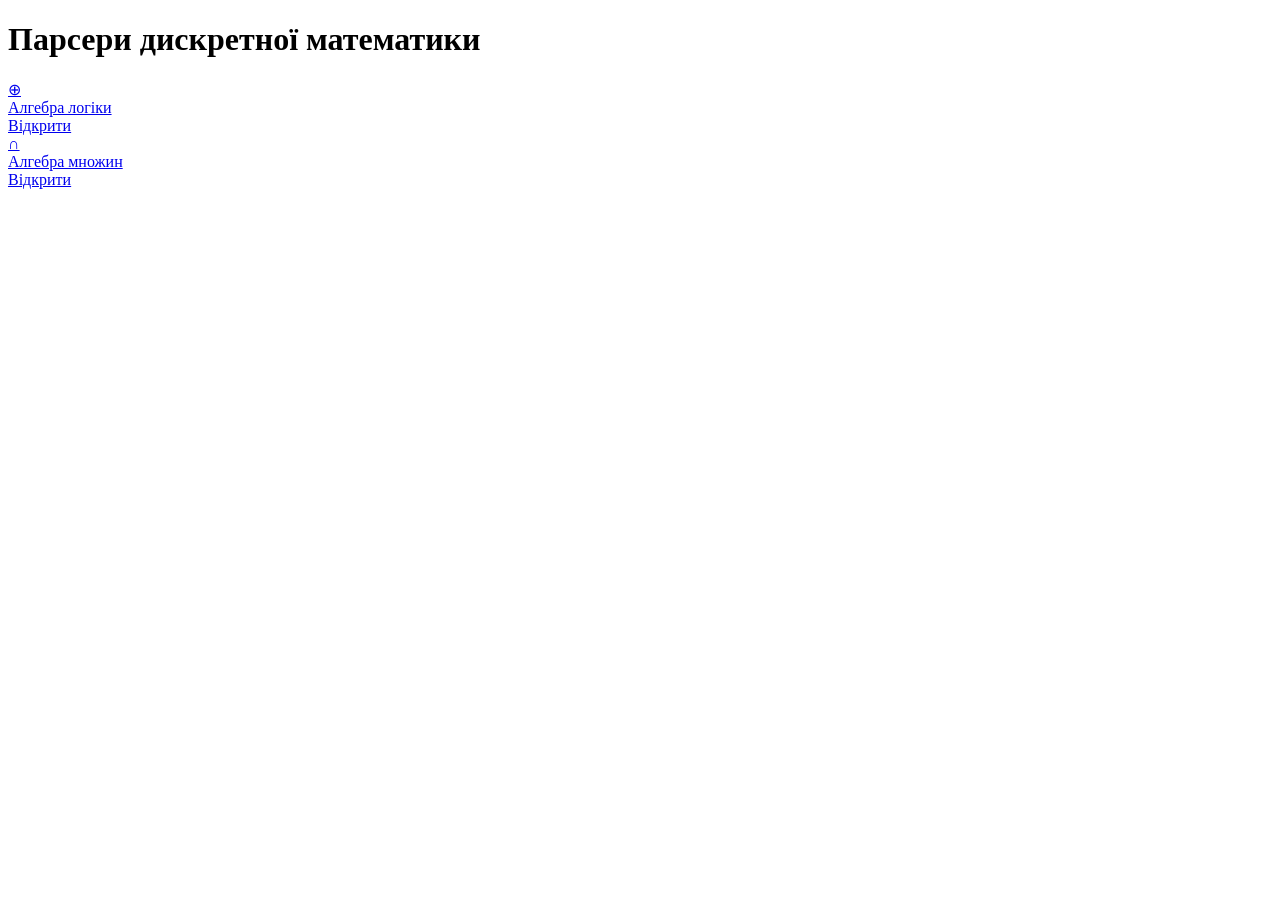
==== index.html @ 01ef5ad5 "adding files" ====
<!DOCTYPE html>
<html lang="uk">
<head>
  <meta charset="utf-8">
  <meta name="viewport" content="width=device-width, initial-scale=1">
  <title>Парсери дискретної математики</title>
  <link rel="manifest" href="manifest.json">
  <meta name="theme-color" content="#20b2aa">
  <meta name="apple-mobile-web-app-capable" content="yes">
  <meta name="apple-mobile-web-app-title" content="DM Parsers">
  <link rel="stylesheet" href="css/main.css">
</head>
<body>

  <h1>Парсери дискретної математики</h1>

  <div class="cards">
    <a class="card" href="logic/index.html">
      <div class="card-icon">⊕</div>
      <div class="card-title">Алгебра логіки</div>
      <div class="card-btn">Відкрити</div>
    </a>
    <a class="card" href="sets/index.html">
      <div class="card-icon">∩</div>
      <div class="card-title">Алгебра множин</div>
      <div class="card-btn">Відкрити</div>
    </a>
  </div>

 

  <script>
    if ('serviceWorker' in navigator) {
      navigator.serviceWorker.register('/sw.js').catch(function(){});
    }
  </script>
</body>
</html>
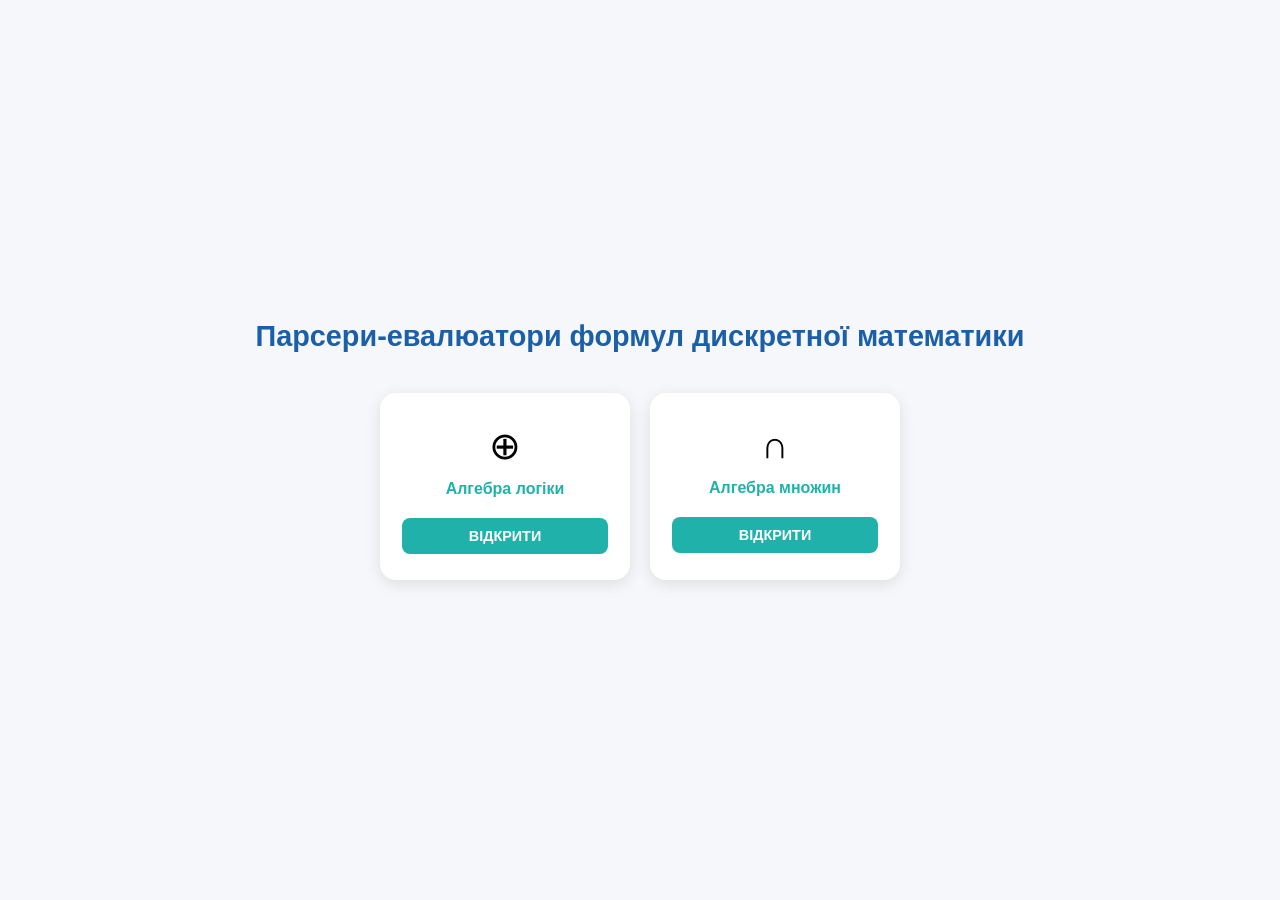
==== commit a71468a5: "some changes" ====
--- a/index.html
+++ b/index.html
@@ -3,7 +3,7 @@
 <head>
   <meta charset="utf-8">
   <meta name="viewport" content="width=device-width, initial-scale=1">
-  <title>Парсери дискретної математики</title>
+  <title>Парсери-евалюатори формул дискретної математики</title>
   <link rel="manifest" href="manifest.json">
   <meta name="theme-color" content="#20b2aa">
   <meta name="apple-mobile-web-app-capable" content="yes">
@@ -12,7 +12,7 @@
 </head>
 <body>
 
-  <h1>Парсери дискретної математики</h1>
+  <h1>Парсери-евалюатори формул дискретної математики</h1>
 
   <div class="cards">
     <a class="card" href="logic/index.html">
--- a/css/main.css
+++ b/css/main.css
@@ -0,0 +1,92 @@
+*, *::before, *::after { box-sizing: border-box; margin: 0; padding: 0; }
+
+body {
+  font-family: Arial, sans-serif;
+  background: #f5f7fa;
+  min-height: 100vh;
+  display: flex;
+  flex-direction: column;
+  align-items: center;
+  justify-content: center;
+  padding: 24px 16px;
+}
+
+.logo { font-size: 3em; margin-bottom: 12px; }
+
+h1 {
+  font-size: clamp(1.1em, 4vw, 1.8em);
+  color: #1a5fa8;
+  text-align: center;
+  margin-bottom: 40px;
+}
+
+.cards {
+  display: flex;
+  flex-direction: row;
+  gap: 20px;
+  width: 100%;
+  max-width: 520px;
+}
+
+.card {
+  flex: 1;
+  background: #fff;
+  border-radius: 16px;
+  box-shadow: 0 4px 16px rgba(0,0,0,.10);
+  padding: 28px 20px 24px;
+  display: flex;
+  flex-direction: column;
+  align-items: center;
+  gap: 12px;
+  text-decoration: none;
+  border: 2px solid transparent;
+  transition: transform .15s, box-shadow .15s;
+}
+
+.card:hover {
+  transform: translateY(-4px);
+  box-shadow: 0 8px 24px rgba(0,0,0,.15);
+  border-color: #20b2aa;
+}
+
+.card-icon { font-size: 2.4em; }
+
+.card-title {
+  font-size: 1em;
+  font-weight: bold;
+  color: #20b2aa;
+  text-align: center;
+}
+
+.card-btn {
+  margin-top: 8px;
+  background: #20b2aa;
+  color: #fff;
+  border-radius: 8px;
+  padding: 10px 20px;
+  font-size: 0.9em;
+  font-weight: bold;
+  width: 100%;
+  text-align: center;
+  text-transform: uppercase;
+}
+.card, .card:visited {
+  color: inherit;
+}
+.card:hover .card-btn { background: #2981df; }
+
+@media (max-width: 400px) {
+  .cards { flex-direction: column; max-width: 280px; }
+}
+
+.footer {
+  margin-top: 40px;
+  color: #aaa;
+  font-size: 0.8em;
+  text-align: center;
+}
+
+@media (max-width: 360px) {
+  h1 { font-size: 1em; }
+  .btn-parser { font-size: 1em; padding: 14px; }
+}
